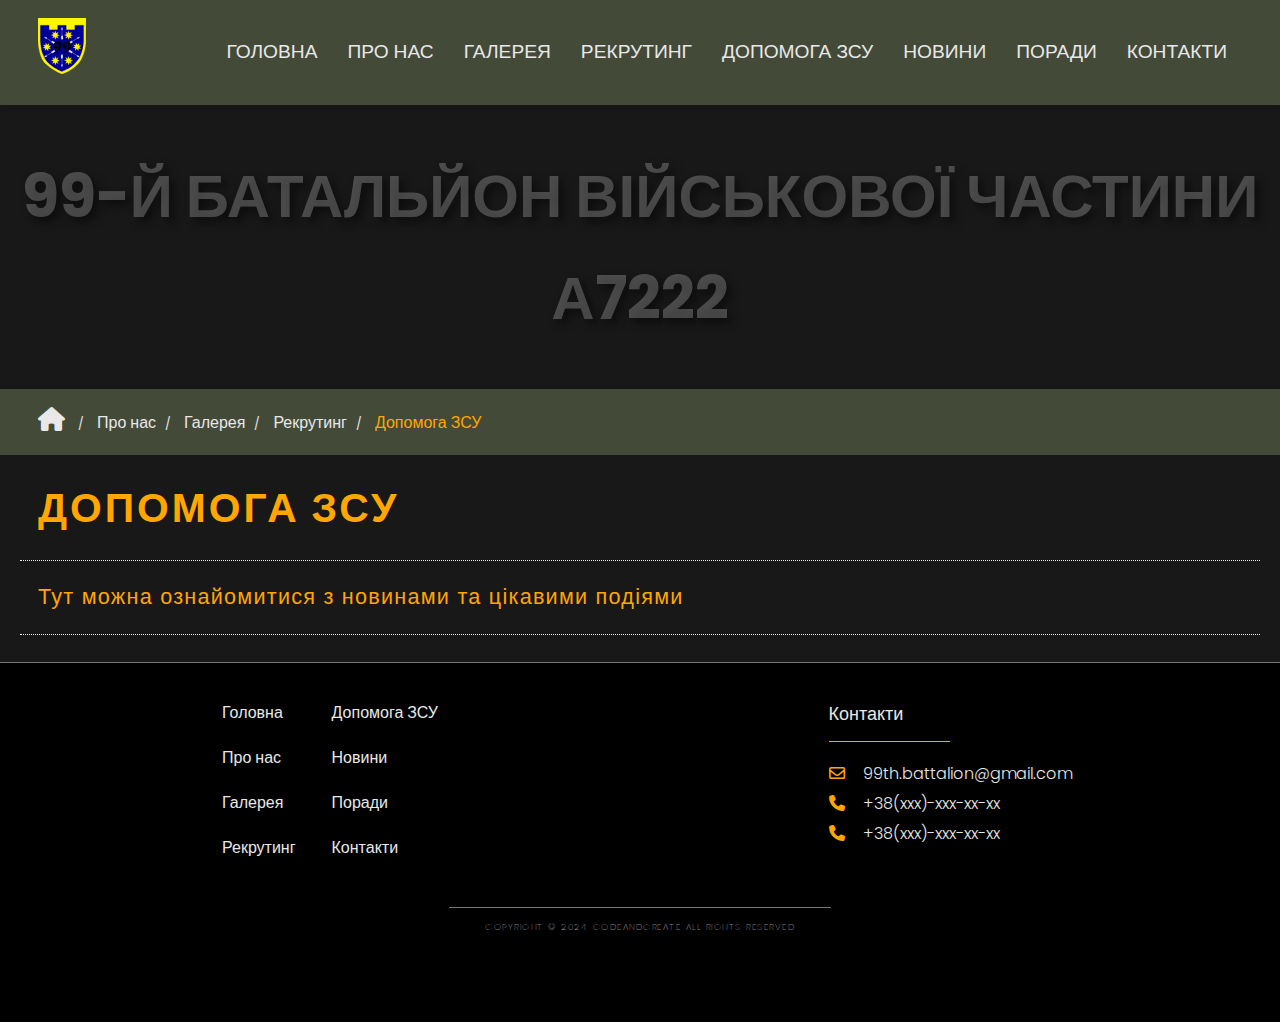
==== pages/donate.html @ a6da649c "first commit" ====
<!doctype html>
<html lang="en">
<head>

  <meta charset="UTF-8">
  <meta name="viewport"
        content="width=device-width, user-scalable=no, initial-scale=1.0, maximum-scale=1.0, minimum-scale=1.0">
  <meta http-equiv="X-UA-Compatible"
        content="ie=edge">
  <title>Donate 99th battalion</title>
  <link rel="stylesheet"
        href="https://cdnjs.cloudflare.com/ajax/libs/font-awesome/6.5.1/css/all.min.css"/>
  <link rel="stylesheet"
        href="../css/style.css">

</head>
<body>

<!-- Block navbar__desktop -->
<div class="navbar__desktop col-stretch">

  <nav class="navbar-darkgreen justify-between text-white navbar p-2">
    <div class="container">
      <a href="../index.html"
         class="site-title">
        <img class="logo__img"
             src="../images/logo/chevron_blue.svg"
             alt="logo the 99th battalion"
             width="48px"></a>

      <ul class="d-f">
        <li class="text-hover-yellow"><a href="../index.html"
                                         class="nav__link text-white"
        >Головна</a></li>
        <li class="text-hover-yellow"><a href="../pages/about.html"
                                         class="nav__link text-white"
        >Про нас</a></li>
        <li class="text-hover-yellow"><a href="../pages/gallery.html"
                                         class="nav__link text-white"
        >Галерея</a></li>
        <li class="text-hover-yellow"><a href="../pages/recruiting.html"
                                         class="nav__link text-white"
        >Рекрутинг</a></li>
        <li class="text-hover-yellow"><a href="../pages/donate.html"
                                         class="nav__link text-white"
        >Допомога ЗСУ</a></li>
        <li class="text-hover-yellow"><a href="../pages/news.html"
                                         class="nav__link text-white"
        >Новини</a></li>
        <li class="text-hover-yellow"><a href="../#information"
                                         class="nav__link text-white"
        >Поради</a></li>
        <li class="text-hover-yellow"><a href="../#contacts"
                                         class="nav__link text-white"
        >Контакти</a></li>
      </ul>
    </div>
  </nav>

</div>
<!-- Enf of navbar__desktop -->

<!-- Navbar_mobile -->
<div class="navbar__mobile">
  <!-- Navbar -->
  <nav class="nav-mobile">
    <div class="nav-mobile-logo">
      <a href="../index.html"
         class="site-title">
        <img class="logo__img"
             src="../images/logo/chevron_blue.svg"
             alt="logo gray"
             width="48px"></a>
    </div>
    <div class="nav-mobile-list">
      <a href="../index.html"
         class="nav-mobile-link">Головна</a>
      <a href="../pages/about.html#"
         class="nav-mobile-link">Про нас</a>
      <a href="../pages/gallery.html"
         class="nav-mobile-link">Галерея</a>
      <a href="../pages/recruiting.html"
         class="nav-mobile-link">Рекрутинг</a>
      <a href="../pages/donate.html"
         class="nav-mobile-link">Допомога ЗСУ</a>
      <a href="../pages/news.html"
         class="nav-mobile-link">Новини</a>
      <a href="../#information"
         class="nav-mobile-link">Поради</a>
      <a href="../#contacts"
         class="nav-mobile-link">Контакти</a>
    </div>
  </nav>
  <!-- End of Navbar -->

  <!-- Menu -->
  <div class="menu-mobile">
    <div class="line line-1"></div>
    <div class="line line-2"></div>
    <div class="line line-3"></div>
  </div>
  <!-- End of Menu -->
</div>
<!-- End of Navbar_mobile -->

<!-- Header__Donate-->
<header class="header__news ">
  <div class="header__news--content d-f justify-center bg-darkgray">
    <h1 class="header__news--title font-xxl">
      99-й батальйон військової частини А7222
    </h1>
  </div>
</header>
<!-- End of Header__Donate -->


<!-- Page Donate -->
<section class="section-donate">
  <!-- Breadcrumbs for Donate -->
  <div class="breadcrumbs bg-darkgreen">
    <div class="container">
      <nav aria-label="breadcrumb">
        <ul class="breadcrumb p-2">
          <li class="breadcrumb-list text-white pr-1">
            <a href="../index.html"
            ><i class="fa-solid fa-house font-lg"></i> </a
            ><span class="font-sm pl-1">/</span>
          </li>

          <li class="breadcrumb-list active text-white"
              aria-current="page">
            <a href="../pages/about.html">Про нас</a><span class="font-sm pl-1">/</span>
          </li>
          <li class="breadcrumb-list active text-white pl-1"
              aria-current="page">
            <a href="../pages/gallery.html">Галерея</a><span class="font-sm pl-1">/</span>
          </li>
          <li class="breadcrumb-list active text-white pl-1"
              aria-current="page">
            <a href="../pages/recruiting.html">Рекрутинг</a><span class="font-sm pl-1">/</span>
          </li>
          <li class="breadcrumb-list active text-orange pl-1"
              aria-current="page">
            <a href="../pages/donate.html">Допомога ЗСУ</a>
          </li>
        </ul>
      </nav>
    </div>
  </div>
  <!-- End of Breadcrumbs for Donate -->

  <!-- News description -->
  <div class="section-news bg-darkgray text-dark-gray">
    <div class="container">
      <div class="section-news__description justify-flex-start">
        <h2 class="section-news__description--title text-orange font-xxl p-2">Допомога ЗСУ</h2>
        <hr/>
        <blockquote>
          <h4 class="section-news__description--blockquote text-orange font-lg p-2">
            Тут можна ознайомитися з новинами та цікавими подіями
          </h4>
        </blockquote>
        <hr/>
        <br/>
      </div>
    </div>
  </div>
  <!-- End of News description -->
</section>
<!-- End of Page Donate -->


<!-- Footer -->
<footer class="footer bg-black">
  <div class="container">
    <div class="row justify-center pt-2">
      <div class="col-12-xs col-6-md">
        <div class="footer-content mt-2 mb-2">

          <div class="d-f footer-widget-nav text-white">
            <ul class="footer-widget-nav-link">
              <li class="pb-2 pr-3"><a href="./"
                                       class="nav-link">Головна</a></li>
              <li class="pb-2 pr-3"><a href="pages/about.html"
                                       class="nav-link">Про нас</a></li>
              <li class="pb-2 pr-3"><a href="pages/gallery.html"
                                       class="nav-link">Галерея</a></li>
              <li class="pb-2 pr-3"><a href="pages/recruiting.html"
                                       class="nav-link">Рекрутинг</a></li>
            </ul>
            <ul class="footer-widget-nav-link">
              <li class="pb-2 pr-3"><a href="pages/donate.html"
                                       class="nav-link">Допомога ЗСУ</a></li>
              <li class="pb-2 pr-3"><a href="pages/news.html"
                                       class="nav-link">Новини</a></li>
              <li class="pb-2 pr-3"><a href="#information"
                                       class="nav-link">Поради</a></li>
              <li class="pb-2 pr-3"><a href="#contact"
                                       class="nav-link">Контакти</a></li>
            </ul>
          </div>

        </div>
      </div>
      <div class="col-12-xs col-6-md text-white justify-center col-stretch">
        <div class="footer-widget-contact">
          <div class="footer-widget-title mt-2 mb-2">
            <h3>Контакти</h3>
          </div>
          <ul>
            <li><a href="#"
                   class="nav-link"><i class="fa-regular fa-envelope pr-2 pb-1 text-orange"></i>99th.battalion@gmail.com</a>
            </li>
            <li><a href="#"
                   class="nav-link"><i class="fa-solid fa-phone pr-2 pb-1 text-orange"></i>+38(xxx)-xxx-xx-xx</a></li>
            <li><a href="#"
                   class="nav-link"><i class="fa-solid fa-phone pr-2 pb-1 text-orange"></i>+38(xxx)-xxx-xx-xx</a></li>
          </ul>
        </div>

      </div>

    </div>

    <div class="copyright">
      <p class="copyright-paragraph text-white mt-1 mb-3">Copyright &copy; 2024 CodeAndCreate All Rights Reserved</p>
    </div>
  </div>
</footer>
<!-- End of Footer -->



<script src="../js/script.js"></script>
</body>
</html>
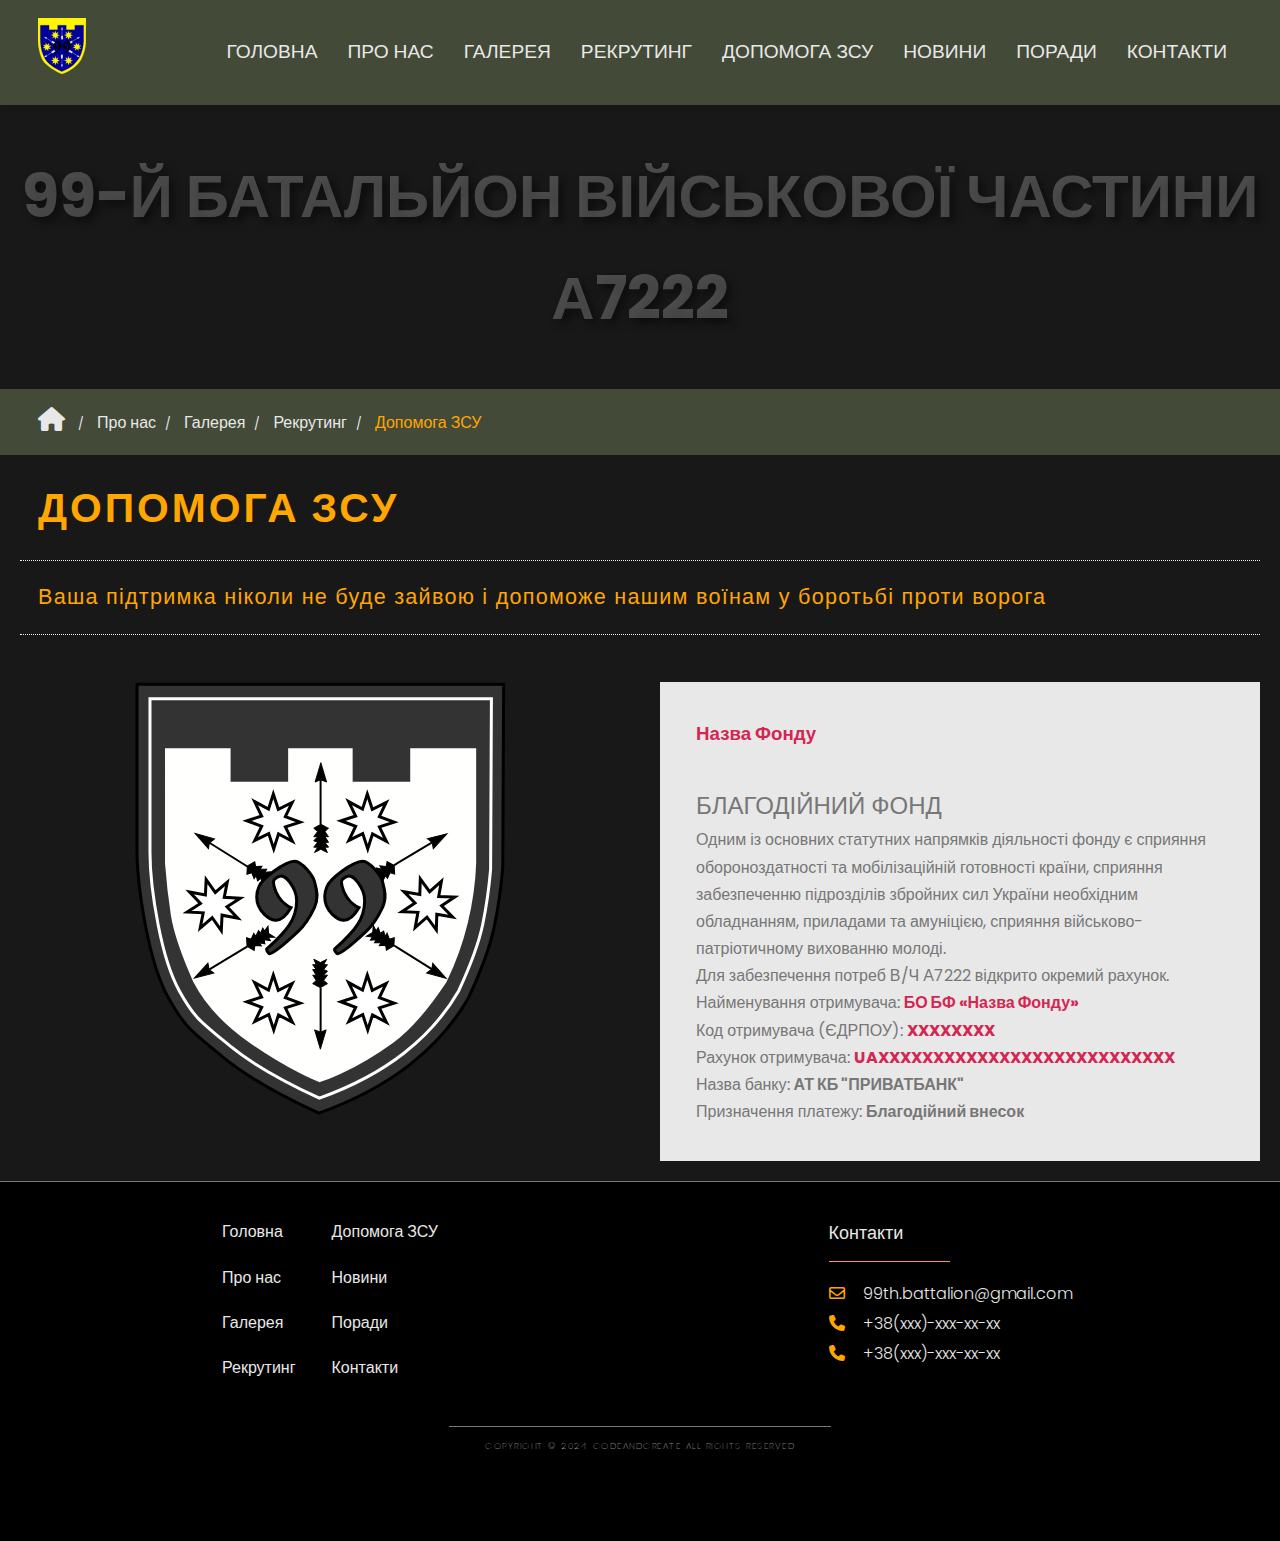
==== commit 075e287d: "second commit" ====
--- a/pages/donate.html
+++ b/pages/donate.html
@@ -104,71 +104,113 @@
 <!-- End of Navbar_mobile -->
 
 <!-- Header__Donate-->
-<header class="header__news ">
-  <div class="header__news--content d-f justify-center bg-darkgray">
-    <h1 class="header__news--title font-xxl">
+<header class="header__donate ">
+  <div class="header__donate--content d-f justify-center bg-darkgray">
+    <h1 class="header__donate--title font-xxl">
       99-й батальйон військової частини А7222
     </h1>
   </div>
 </header>
 <!-- End of Header__Donate -->
 
-
-<!-- Page Donate -->
-<section class="section-donate">
-  <!-- Breadcrumbs for Donate -->
-  <div class="breadcrumbs bg-darkgreen">
-    <div class="container">
-      <nav aria-label="breadcrumb">
-        <ul class="breadcrumb p-2">
-          <li class="breadcrumb-list text-white pr-1">
-            <a href="../index.html"
-            ><i class="fa-solid fa-house font-lg"></i> </a
-            ><span class="font-sm pl-1">/</span>
-          </li>
-
-          <li class="breadcrumb-list active text-white"
-              aria-current="page">
-            <a href="../pages/about.html">Про нас</a><span class="font-sm pl-1">/</span>
-          </li>
-          <li class="breadcrumb-list active text-white pl-1"
-              aria-current="page">
-            <a href="../pages/gallery.html">Галерея</a><span class="font-sm pl-1">/</span>
-          </li>
-          <li class="breadcrumb-list active text-white pl-1"
-              aria-current="page">
-            <a href="../pages/recruiting.html">Рекрутинг</a><span class="font-sm pl-1">/</span>
-          </li>
-          <li class="breadcrumb-list active text-orange pl-1"
-              aria-current="page">
-            <a href="../pages/donate.html">Допомога ЗСУ</a>
-          </li>
-        </ul>
-      </nav>
-    </div>
-  </div>
-  <!-- End of Breadcrumbs for Donate -->
-
-  <!-- News description -->
-  <div class="section-news bg-darkgray text-dark-gray">
-    <div class="container">
-      <div class="section-news__description justify-flex-start">
-        <h2 class="section-news__description--title text-orange font-xxl p-2">Допомога ЗСУ</h2>
-        <hr/>
-        <blockquote>
-          <h4 class="section-news__description--blockquote text-orange font-lg p-2">
-            Тут можна ознайомитися з новинами та цікавими подіями
-          </h4>
-        </blockquote>
-        <hr/>
-        <br/>
-      </div>
-    </div>
-  </div>
-  <!-- End of News description -->
-</section>
-<!-- End of Page Donate -->
-
+<main>
+  <!-- Page Donate -->
+  <section class="section-donate">
+    <!-- Breadcrumbs for Donate -->
+    <div class="breadcrumbs bg-darkgreen">
+      <div class="container">
+        <nav aria-label="breadcrumb">
+          <ul class="breadcrumb p-2">
+            <li class="breadcrumb-list text-white pr-1">
+              <a href="../index.html"
+              ><i class="fa-solid fa-house font-lg"></i> </a
+              ><span class="font-sm pl-1">/</span>
+            </li>
+
+            <li class="breadcrumb-list active text-white"
+                aria-current="page">
+              <a href="../pages/about.html">Про нас</a><span class="font-sm pl-1">/</span>
+            </li>
+            <li class="breadcrumb-list active text-white pl-1"
+                aria-current="page">
+              <a href="../pages/gallery.html">Галерея</a><span class="font-sm pl-1">/</span>
+            </li>
+            <li class="breadcrumb-list active text-white pl-1"
+                aria-current="page">
+              <a href="../pages/recruiting.html">Рекрутинг</a><span class="font-sm pl-1">/</span>
+            </li>
+            <li class="breadcrumb-list active text-orange pl-1"
+                aria-current="page">
+              <a href="../pages/donate.html">Допомога ЗСУ</a>
+            </li>
+          </ul>
+        </nav>
+      </div>
+    </div>
+    <!-- End of Breadcrumbs for Donate -->
+
+    <!-- Donate description -->
+    <div class="section-donate bg-darkgray text-dark-gray">
+      <div class="container">
+        <div class="section-donate__description justify-flex-start">
+          <h2 class="section-donate__description--title text-orange font-xxl p-2">Допомога ЗСУ</h2>
+          <hr/>
+          <blockquote>
+            <h4 class="section-donate__description--blockquote text-orange font-lg p-2">
+              Ваша підтримка ніколи не буде зайвою і допоможе нашим воїнам у боротьбі проти ворога
+            </h4>
+          </blockquote>
+          <hr/>
+          <br/>
+        </div>
+      </div>
+    </div>
+    <!-- End of Donate description -->
+
+    <!-- Donate Content -->
+    <div class="donate bg-darkgray">
+      <div class="container">
+        <div class="row gap-2">
+          <div class="col-12-xs col-6-md">
+
+            <div class="content d-f justify-center">
+              <a href="#">
+                <img class="rounded pb-2"
+                     src="../images/logo/chevron_gray.svg"
+                     alt="сотні військовослужбовців отримали нагороди">
+              </a>
+            </div>
+          </div>
+
+          <div class="col-12-xs col-6-md">
+            <div class="content bg-white p-3">
+                <div class="donation-content text-darkgray-dark">
+                  <div class=donation-title-wrapper">
+                    <h3 class="donation-title mb-3 text-error">Назва Фонду</h3>
+                  </div>
+                  <p class="donation-paragraph font-lg">БЛАГОДІЙНИЙ ФОНД</p>
+                  <p class="donation-paragraph">Одним із основних статутних напрямків діяльності фонду є сприяння обороноздатності та мобілізаційній готовності країни, сприяння забезпеченню підрозділів збройних сил України необхідним обладнанням, приладами та амуніцією, сприяння військово-патріотичному вихованню молоді.</p>
+                  <p class="donation-paragraph">Для забезпечення потреб В/Ч А7222 відкрито окремий рахунок.</p>
+                  <ul>
+                    <li>Найменування отримувача: <strong class="text-error">БО БФ «Назва Фонду»</strong></li>
+                    <li>Код отримувача (ЄДРПОУ): <strong class="text-error">XXXXXXXX</strong></li>
+                    <li>Рахунок отримувача: <strong class="text-error">UAXXXXXXXXXXXXXXXXXXXXXXXXXXX</strong></li>
+                    <li>Назва банку: <strong>АТ КБ "ПРИВАТБАНК"</strong></li>
+                    <li>Призначення платежу: <strong>Благодійний внесок</strong></li>
+                  </ul>
+                </div>
+
+            </div>
+          </div>
+        </div>
+
+      </div>
+    </div>
+    <!-- End of Donate Content -->
+
+  </section>
+  <!-- End of Page Donate -->
+</main>
 
 <!-- Footer -->
 <footer class="footer bg-black">
@@ -179,23 +221,23 @@
 
           <div class="d-f footer-widget-nav text-white">
             <ul class="footer-widget-nav-link">
-              <li class="pb-2 pr-3"><a href="./"
+              <li class="pb-2 pr-3"><a href="../index.html"
                                        class="nav-link">Головна</a></li>
-              <li class="pb-2 pr-3"><a href="pages/about.html"
+              <li class="pb-2 pr-3"><a href="../pages/about.html"
                                        class="nav-link">Про нас</a></li>
-              <li class="pb-2 pr-3"><a href="pages/gallery.html"
+              <li class="pb-2 pr-3"><a href="../pages/gallery.html"
                                        class="nav-link">Галерея</a></li>
-              <li class="pb-2 pr-3"><a href="pages/recruiting.html"
+              <li class="pb-2 pr-3"><a href="../pages/recruiting.html"
                                        class="nav-link">Рекрутинг</a></li>
             </ul>
             <ul class="footer-widget-nav-link">
-              <li class="pb-2 pr-3"><a href="pages/donate.html"
+              <li class="pb-2 pr-3"><a href="../pages/donate.html"
                                        class="nav-link">Допомога ЗСУ</a></li>
-              <li class="pb-2 pr-3"><a href="pages/news.html"
+              <li class="pb-2 pr-3"><a href="../pages/news.html"
                                        class="nav-link">Новини</a></li>
-              <li class="pb-2 pr-3"><a href="#information"
+              <li class="pb-2 pr-3"><a href="../#information"
                                        class="nav-link">Поради</a></li>
-              <li class="pb-2 pr-3"><a href="#contact"
+              <li class="pb-2 pr-3"><a href="../#contacts"
                                        class="nav-link">Контакти</a></li>
             </ul>
           </div>
@@ -229,8 +271,6 @@
 </footer>
 <!-- End of Footer -->
 
-
-
 <script src="../js/script.js"></script>
 </body>
 </html>